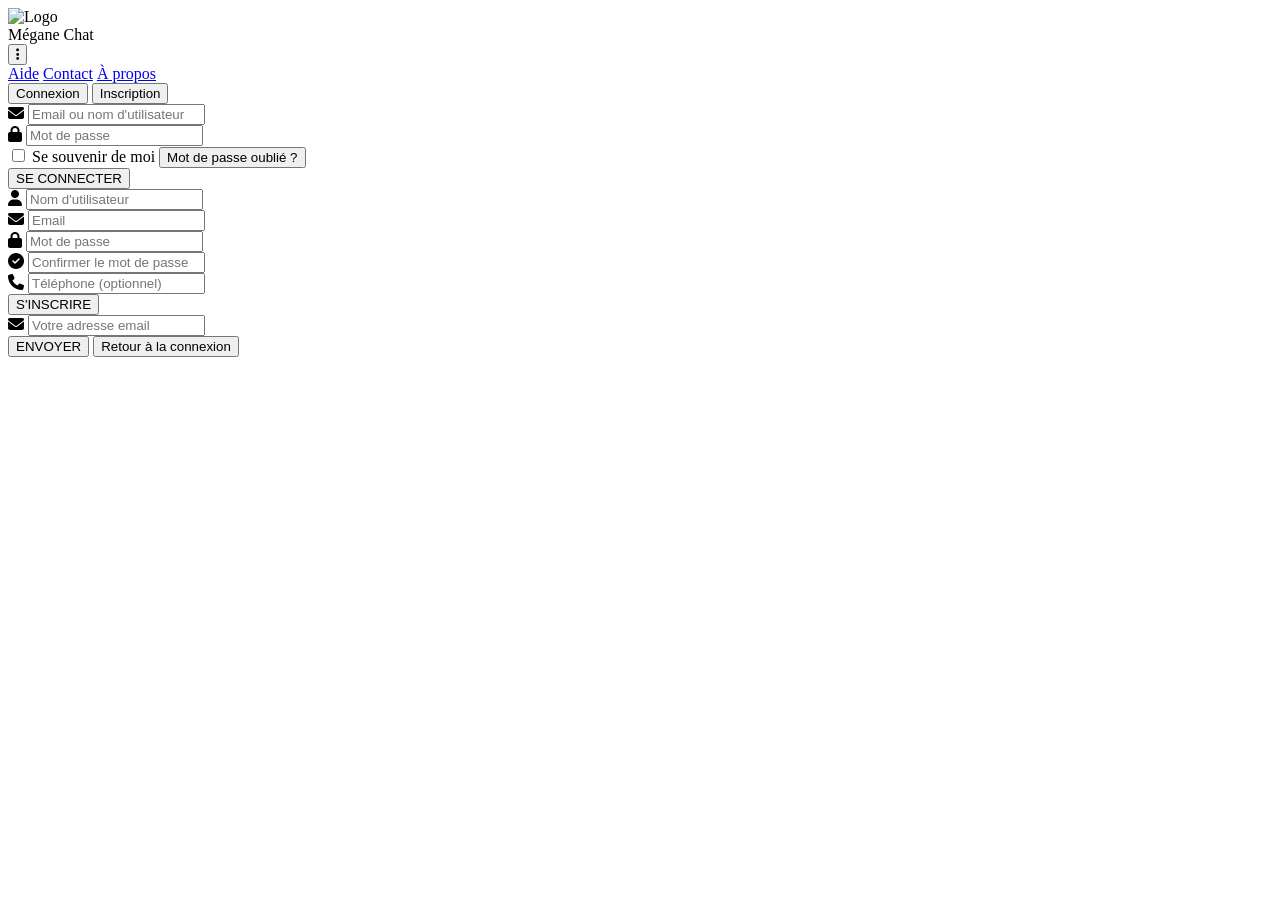
==== auth.html @ 6998a834 "Add files via upload" ====
<!DOCTYPE html>
<html lang="fr">
<head>
    <meta charset="UTF-8">
    <meta name="viewport" content="width=device-width, initial-scale=1.0, viewport-fit=cover">
    <title>Mégane Chat - Authentification</title>
    <link rel="stylesheet" href="https://cdnjs.cloudflare.com/ajax/libs/font-awesome/6.4.0/css/all.min.css">
    <link rel="stylesheet" href="css/auth.css">
</head>
<body>

    <!-- Notification flottante -->
    <div id="notification" class="notification" style="display: none;">
        <span id="notification-message"></span>
        <button id="close-notif" class="notif-close">×</button>
    </div>

    <!-- Header fixe -->
    <header class="header">
        <div class="logo">
            <img src="logo.png" alt="Logo" class="logo-img">
        </div>
        <div class="app-title">
            <span id="app-name">Mégane Chat</span>
            <div id="loader" class="loader" style="display: none;"></div>
        </div>
        <div class="menu-container">
            <button id="menu-btn" class="menu-btn"><i class="fas fa-ellipsis-v"></i></button>
            <div id="dropdown-menu" class="dropdown-menu">
                <a href="aide.html">Aide</a>
                <a href="contact.html">Contact</a>
                <a href="propos.html">À propos</a>
            </div>
        </div>
    </header>

    <!-- Corps principal -->
    <main class="main-content">
        <!-- Section session existante (cachée par défaut) -->
        <div id="session-section" class="session-section" style="display: none;">
            <div class="profile-info">
                <div id="profile-photo" class="profile-photo">
                    <i class="fas fa-user-circle"></i>
                </div>
                <span id="session-username" class="session-username"></span>
            </div>
            <div class="session-actions">
                <button id="use-session-btn" class="session-action-btn">Connexion</button>
                <button id="new-account-btn" class="session-action-btn">Inscription</button>
            </div>
        </div>

        <!-- Onglets -->
        <div id="tabs-container" class="tabs">
            <button id="tab-login" class="tab-btn active" data-tab="login">Connexion</button>
            <button id="tab-register" class="tab-btn" data-tab="register">Inscription</button>
        </div>

        <!-- Formulaire Connexion -->
        <div id="login-form" class="form-container active">
            <div class="input-group">
                <i class="fas fa-envelope input-icon"></i>
                <input type="text" id="login-identifier" placeholder="Email ou nom d'utilisateur" autocomplete="username">
            </div>
            <div class="input-group">
                <i class="fas fa-lock input-icon"></i>
                <input type="password" id="login-password" placeholder="Mot de passe" autocomplete="current-password">
            </div>
            <div class="options-row">
                <label class="checkbox-label">
                    <input type="checkbox" id="remember-me"> Se souvenir de moi
                </label>
                <button id="forgot-password-link" class="forgot-link">Mot de passe oublié ?</button>
            </div>
            <button id="login-btn" class="action-btn">SE CONNECTER</button>
        </div>

        <!-- Formulaire Inscription -->
        <div id="register-form" class="form-container">
            <div class="input-group">
                <i class="fas fa-user input-icon"></i>
                <input type="text" id="register-username" placeholder="Nom d'utilisateur" autocomplete="username">
            </div>
            <div class="input-group">
                <i class="fas fa-envelope input-icon"></i>
                <input type="email" id="register-email" placeholder="Email" autocomplete="email">
            </div>
            <div class="input-group">
                <i class="fas fa-lock input-icon"></i>
                <input type="password" id="register-password" placeholder="Mot de passe" autocomplete="new-password">
            </div>
            <div class="input-group">
                <i class="fas fa-check-circle input-icon"></i>
                <input type="password" id="register-confirm" placeholder="Confirmer le mot de passe" autocomplete="off">
            </div>
            <div class="input-group">
                <i class="fas fa-phone input-icon"></i>
                <input type="tel" id="register-phone" placeholder="Téléphone (optionnel)" autocomplete="tel">
            </div>
            <button id="register-btn" class="action-btn">S'INSCRIRE</button>
        </div>

        <!-- Formulaire Réinitialisation (caché par défaut) -->
        <div id="reset-form" class="form-container">
            <div class="input-group">
                <i class="fas fa-envelope input-icon"></i>
                <input type="email" id="reset-email" placeholder="Votre adresse email" autocomplete="email">
            </div>
            <button id="reset-btn" class="action-btn">ENVOYER</button>
            <button id="back-to-login-link" class="back-link">Retour à la connexion</button>
        </div>
    </main>

    <script src="https://cdn.jsdelivr.net/npm/@supabase/supabase-js@2"></script>
    <script src="js/auth.js"></script>
</body>
</html>
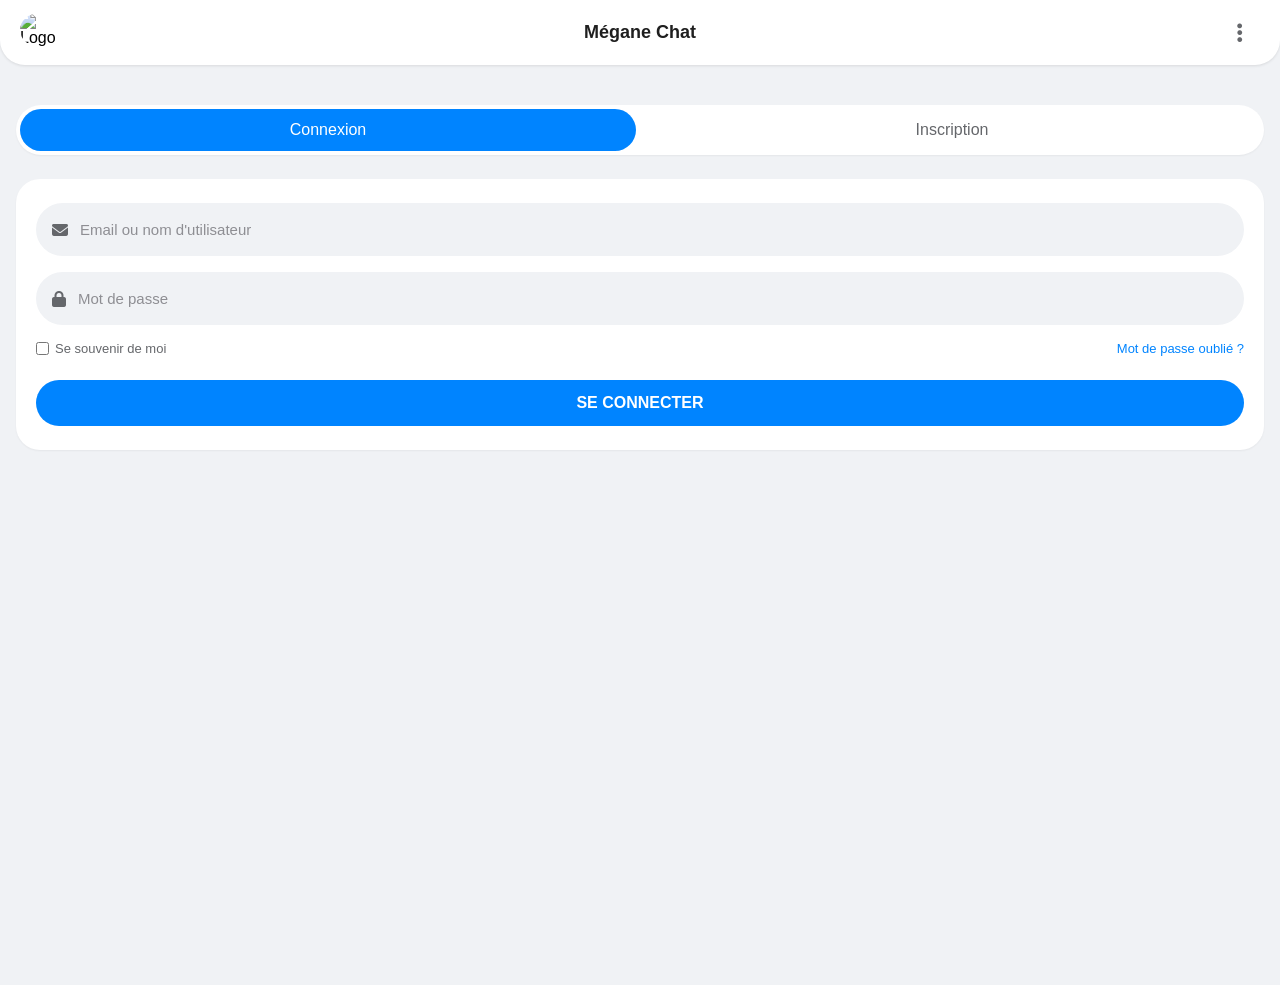
==== commit 35cf75a5: "Update auth.html" ====
--- a/auth.html
+++ b/auth.html
@@ -3,19 +3,19 @@
 <head>
     <meta charset="UTF-8">
     <meta name="viewport" content="width=device-width, initial-scale=1.0, viewport-fit=cover">
+    <meta name="theme-color" content="#0084ff">
+    <link rel="manifest" href="manifest.json">
     <title>Mégane Chat - Authentification</title>
     <link rel="stylesheet" href="https://cdnjs.cloudflare.com/ajax/libs/font-awesome/6.4.0/css/all.min.css">
     <link rel="stylesheet" href="css/auth.css">
 </head>
 <body>
 
-    <!-- Notification flottante -->
     <div id="notification" class="notification" style="display: none;">
         <span id="notification-message"></span>
         <button id="close-notif" class="notif-close">×</button>
     </div>
 
-    <!-- Header fixe -->
     <header class="header">
         <div class="logo">
             <img src="logo.png" alt="Logo" class="logo-img">
@@ -34,9 +34,7 @@
         </div>
     </header>
 
-    <!-- Corps principal -->
     <main class="main-content">
-        <!-- Section session existante (cachée par défaut) -->
         <div id="session-section" class="session-section" style="display: none;">
             <div class="profile-info">
                 <div id="profile-photo" class="profile-photo">
@@ -50,13 +48,11 @@
             </div>
         </div>
 
-        <!-- Onglets -->
         <div id="tabs-container" class="tabs">
             <button id="tab-login" class="tab-btn active" data-tab="login">Connexion</button>
             <button id="tab-register" class="tab-btn" data-tab="register">Inscription</button>
         </div>
 
-        <!-- Formulaire Connexion -->
         <div id="login-form" class="form-container active">
             <div class="input-group">
                 <i class="fas fa-envelope input-icon"></i>
@@ -75,7 +71,6 @@
             <button id="login-btn" class="action-btn">SE CONNECTER</button>
         </div>
 
-        <!-- Formulaire Inscription -->
         <div id="register-form" class="form-container">
             <div class="input-group">
                 <i class="fas fa-user input-icon"></i>
@@ -100,7 +95,6 @@
             <button id="register-btn" class="action-btn">S'INSCRIRE</button>
         </div>
 
-        <!-- Formulaire Réinitialisation (caché par défaut) -->
         <div id="reset-form" class="form-container">
             <div class="input-group">
                 <i class="fas fa-envelope input-icon"></i>
@@ -113,5 +107,12 @@
 
     <script src="https://cdn.jsdelivr.net/npm/@supabase/supabase-js@2"></script>
     <script src="js/auth.js"></script>
+    <script>
+        if ('serviceWorker' in navigator) {
+            navigator.serviceWorker.register('service-worker.js')
+                .then(reg => console.log('Service Worker enregistré', reg))
+                .catch(err => console.error('Erreur SW:', err));
+        }
+    </script>
 </body>
-</html>+</html>
--- a/css/auth.css
+++ b/css/auth.css
@@ -0,0 +1,486 @@
+/* auth.css */
+
+* {
+    margin: 0;
+    padding: 0;
+    box-sizing: border-box;
+}
+
+body {
+    font-family: -apple-system, BlinkMacSystemFont, 'Segoe UI', Roboto, Helvetica, Arial, sans-serif;
+    background: #f0f2f5;
+    min-height: 100vh;
+    transition: background 0.3s ease;
+}
+
+/* Mode nuit (activé depuis paramètres) */
+body.dark-mode {
+    background: #0a0a0a;
+}
+
+/* ========== NOTIFICATION FLOTTANTE ========== */
+.notification {
+    position: fixed;
+    top: 12px;
+    left: 50%;
+    transform: translateX(-50%);
+    z-index: 1000;
+    background: #1e1e1e;
+    color: white;
+    padding: 0 16px;
+    height: 40px;
+    border-radius: 50px;
+    display: flex;
+    align-items: center;
+    gap: 12px;
+    box-shadow: 0 4px 12px rgba(0, 0, 0, 0.15);
+    font-size: 14px;
+    max-width: 90%;
+    white-space: nowrap;
+}
+
+.notification span {
+    overflow: hidden;
+    text-overflow: ellipsis;
+    white-space: nowrap;
+    max-width: 280px;
+}
+
+.notif-close {
+    background: none;
+    border: none;
+    color: white;
+    font-size: 18px;
+    cursor: pointer;
+    padding: 0 4px;
+    display: flex;
+    align-items: center;
+    justify-content: center;
+    opacity: 0.7;
+}
+
+.notif-close:hover {
+    opacity: 1;
+}
+
+.notification.success {
+    background: #25d366;
+}
+
+.notification.error {
+    background: #ff3b30;
+}
+
+.notification.info {
+    background: #0084ff;
+}
+
+/* ========== HEADER FIXE ========== */
+.header {
+    position: fixed;
+    top: 0;
+    left: 0;
+    right: 0;
+    height: 65px;
+    background: white;
+    border-radius: 0 0 25px 25px;
+    display: flex;
+    align-items: center;
+    justify-content: space-between;
+    padding: 0 20px;
+    box-shadow: 0 1px 3px rgba(0, 0, 0, 0.1);
+    z-index: 100;
+    transition: background 0.3s ease;
+}
+
+body.dark-mode .header {
+    background: #1f1f1f;
+    box-shadow: 0 1px 3px rgba(0, 0, 0, 0.3);
+}
+
+.logo {
+    width: 40px;
+    height: 40px;
+    flex-shrink: 0;
+}
+
+.logo-img {
+    width: 40px;
+    height: 40px;
+    border-radius: 50%;
+    object-fit: cover;
+}
+
+.app-title {
+    display: flex;
+    align-items: center;
+    gap: 8px;
+    font-size: 18px;
+    font-weight: 600;
+    color: #1f1f1f;
+}
+
+body.dark-mode .app-title {
+    color: #e4e6eb;
+}
+
+/* Loader officiel (cercle vert bleu rotation) */
+.loader {
+    width: 18px;
+    height: 18px;
+    border: 2px solid #25d366;
+    border-top-color: #0084ff;
+    border-radius: 50%;
+    animation: spin 0.8s linear infinite;
+    display: inline-block;
+}
+
+@keyframes spin {
+    to { transform: rotate(360deg); }
+}
+
+.menu-container {
+    position: relative;
+    flex-shrink: 0;
+}
+
+.menu-btn {
+    background: none;
+    border: none;
+    font-size: 22px;
+    cursor: pointer;
+    color: #65676b;
+    padding: 8px;
+    width: 40px;
+    height: 40px;
+    display: flex;
+    align-items: center;
+    justify-content: center;
+    border-radius: 50%;
+    transition: background 0.2s;
+}
+
+.menu-btn:active {
+    background: #e4e6e9;
+}
+
+body.dark-mode .menu-btn:active {
+    background: #2d2d2d;
+}
+
+.dropdown-menu {
+    position: absolute;
+    top: 50px;
+    right: 0;
+    background: white;
+    border-radius: 16px;
+    box-shadow: 0 4px 12px rgba(0, 0, 0, 0.15);
+    min-width: 150px;
+    display: none;
+    flex-direction: column;
+    overflow: hidden;
+    z-index: 200;
+}
+
+body.dark-mode .dropdown-menu {
+    background: #2d2d2d;
+    box-shadow: 0 4px 12px rgba(0, 0, 0, 0.3);
+}
+
+.dropdown-menu.show {
+    display: flex;
+}
+
+.dropdown-menu a {
+    padding: 12px 16px;
+    text-decoration: none;
+    color: #1f1f1f;
+    font-size: 14px;
+    transition: background 0.2s;
+}
+
+body.dark-mode .dropdown-menu a {
+    color: #e4e6eb;
+}
+
+.dropdown-menu a:active {
+    background: #f0f2f5;
+}
+
+body.dark-mode .dropdown-menu a:active {
+    background: #3a3a3a;
+}
+
+/* ========== MAIN CONTENT ========== */
+.main-content {
+    margin-top: 85px;
+    padding: 20px 16px;
+    min-height: calc(100vh - 85px);
+}
+
+/* Section session détectée */
+.session-section {
+    background: white;
+    border-radius: 24px;
+    padding: 24px 20px;
+    margin-bottom: 24px;
+    text-align: center;
+    box-shadow: 0 1px 2px rgba(0, 0, 0, 0.05);
+}
+
+body.dark-mode .session-section {
+    background: #1f1f1f;
+}
+
+.profile-info {
+    display: flex;
+    flex-direction: column;
+    align-items: center;
+    gap: 12px;
+    margin-bottom: 24px;
+}
+
+.profile-photo {
+    width: 80px;
+    height: 80px;
+    background: #0084ff;
+    border-radius: 50%;
+    display: flex;
+    align-items: center;
+    justify-content: center;
+}
+
+.profile-photo i {
+    font-size: 48px;
+    color: white;
+}
+
+.session-username {
+    font-size: 18px;
+    font-weight: 600;
+    color: #1f1f1f;
+}
+
+body.dark-mode .session-username {
+    color: #e4e6eb;
+}
+
+.session-actions {
+    display: flex;
+    gap: 12px;
+    justify-content: center;
+}
+
+.session-action-btn {
+    background: #0084ff;
+    border: none;
+    color: white;
+    padding: 10px 24px;
+    border-radius: 30px;
+    font-size: 14px;
+    font-weight: 500;
+    cursor: pointer;
+    transition: opacity 0.2s;
+}
+
+.session-action-btn:active {
+    opacity: 0.7;
+}
+
+/* Onglets */
+.tabs {
+    display: flex;
+    gap: 8px;
+    background: white;
+    border-radius: 40px;
+    padding: 4px;
+    margin-bottom: 24px;
+    box-shadow: 0 1px 2px rgba(0, 0, 0, 0.05);
+}
+
+body.dark-mode .tabs {
+    background: #1f1f1f;
+}
+
+.tab-btn {
+    flex: 1;
+    background: none;
+    border: none;
+    padding: 12px;
+    font-size: 16px;
+    font-weight: 500;
+    border-radius: 36px;
+    cursor: pointer;
+    color: #65676b;
+    transition: all 0.2s;
+}
+
+.tab-btn.active {
+    background: #0084ff;
+    color: white;
+}
+
+body.dark-mode .tab-btn.active {
+    background: #0084ff;
+}
+
+/* Formulaires */
+.form-container {
+    display: none;
+    background: white;
+    border-radius: 24px;
+    padding: 24px 20px;
+    box-shadow: 0 1px 2px rgba(0, 0, 0, 0.05);
+}
+
+body.dark-mode .form-container {
+    background: #1f1f1f;
+}
+
+.form-container.active {
+    display: block;
+}
+
+.input-group {
+    display: flex;
+    align-items: center;
+    background: #f0f2f5;
+    border-radius: 30px;
+    padding: 4px 16px;
+    margin-bottom: 16px;
+    transition: background 0.3s ease;
+}
+
+body.dark-mode .input-group {
+    background: #2d2d2d;
+}
+
+.input-icon {
+    color: #65676b;
+    font-size: 16px;
+    margin-right: 12px;
+}
+
+.input-group input {
+    flex: 1;
+    background: transparent;
+    border: none;
+    padding: 14px 0;
+    font-size: 15px;
+    outline: none;
+    color: #1f1f1f;
+}
+
+body.dark-mode .input-group input {
+    color: #e4e6eb;
+}
+
+.input-group input::placeholder {
+    color: #8e8e93;
+}
+
+.options-row {
+    display: flex;
+    justify-content: space-between;
+    align-items: center;
+    margin-bottom: 24px;
+    font-size: 13px;
+}
+
+.checkbox-label {
+    display: flex;
+    align-items: center;
+    gap: 6px;
+    color: #65676b;
+    cursor: pointer;
+}
+
+.forgot-link {
+    background: none;
+    border: none;
+    color: #0084ff;
+    cursor: pointer;
+    font-size: 13px;
+}
+
+.action-btn {
+    width: 100%;
+    background: #0084ff;
+    border: none;
+    color: white;
+    padding: 14px;
+    border-radius: 30px;
+    font-size: 16px;
+    font-weight: 600;
+    cursor: pointer;
+    transition: opacity 0.2s;
+    display: flex;
+    align-items: center;
+    justify-content: center;
+    gap: 8px;
+}
+
+.action-btn:active {
+    opacity: 0.7;
+}
+
+.action-btn:disabled {
+    opacity: 0.5;
+    cursor: not-allowed;
+}
+
+/* Loader dans le bouton */
+.action-btn .loader-megane {
+    width: 18px;
+    height: 18px;
+    border: 2px solid white;
+    border-top-color: transparent;
+    border-radius: 50%;
+    animation: spin 0.8s linear infinite;
+    display: inline-block;
+}
+
+.action-btn.loading .btn-text {
+    margin-left: 8px;
+}
+
+.back-link {
+    background: none;
+    border: none;
+    color: #0084ff;
+    margin-top: 16px;
+    width: 100%;
+    text-align: center;
+    cursor: pointer;
+    font-size: 14px;
+}
+
+/* Réinitialisation */
+#reset-success {
+    background: #25d366;
+    color: white;
+    padding: 10px;
+    border-radius: 30px;
+    text-align: center;
+    margin-top: 16px;
+    font-size: 13px;
+}
+
+/* Responsive */
+@media (max-width: 480px) {
+    .header {
+        padding: 0 16px;
+    }
+    
+    .app-title {
+        font-size: 16px;
+    }
+    
+    .main-content {
+        padding: 16px;
+    }
+    
+    .notification span {
+        max-width: 200px;
+    }
+}
